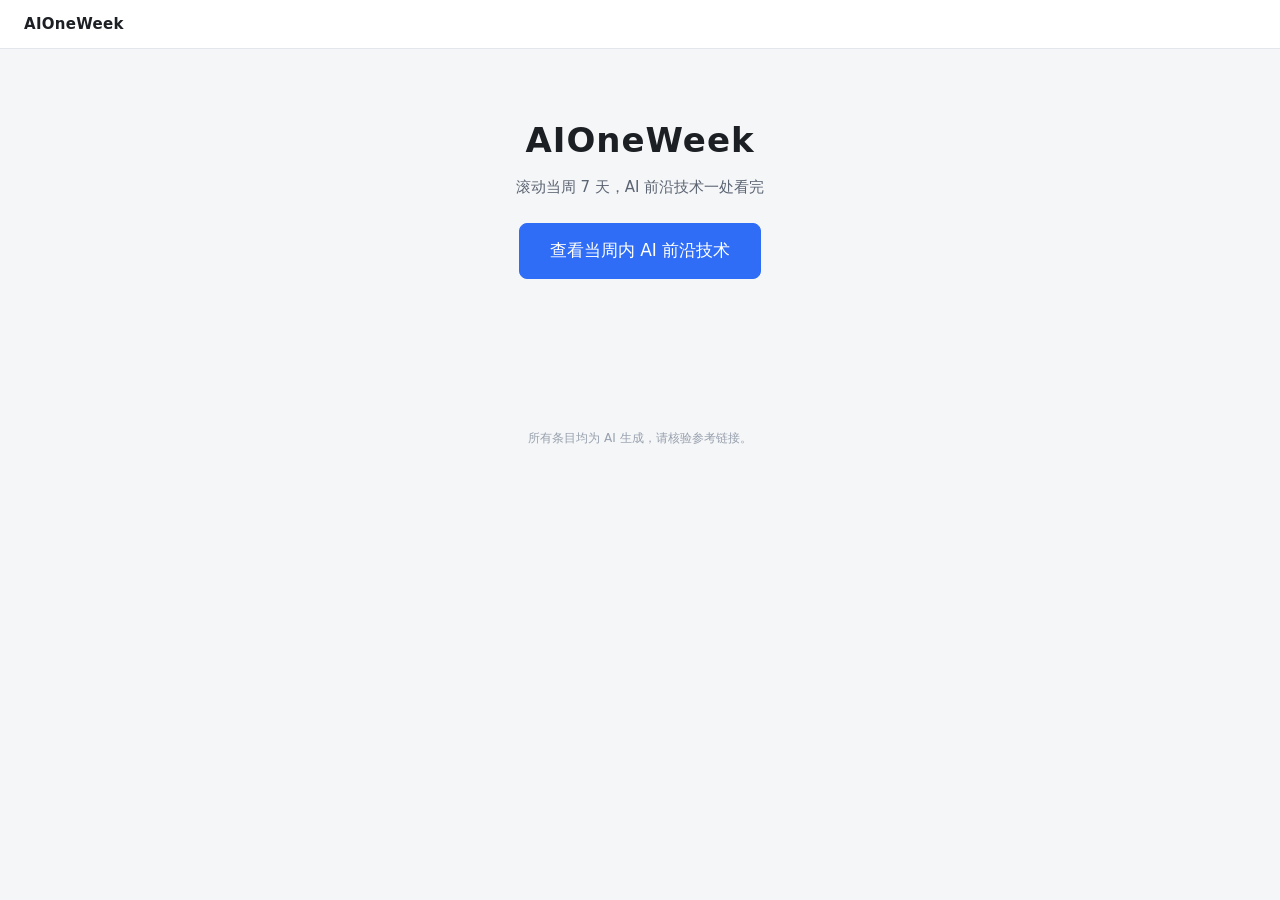
==== static/index.html @ 04ba0553 "chore: 导入 Spec1 已交付代码作为基线 在执行 Spec2 增量修订前，先把现有工作树固化成一次提交， 使后续 8 项改动可逐项 diff、可回滚。  Co-Authored-By: Cl" ====
<!doctype html>
<html lang="zh-CN">
<head>
<meta charset="utf-8">
<meta name="viewport" content="width=device-width, initial-scale=1">
<title>AIOneWeek — 当周 AI 前沿技术</title>
<link rel="stylesheet" href="/static/style.css">
</head>
<body data-page="index">

<header class="topbar">
  <div class="brand">AIOneWeek</div>
  <div class="who">
    <span id="whoami"></span>
    <a class="link" href="/admin" id="link-admin" hidden>管理端</a>
    <button class="link" id="btn-logout" hidden>退出</button>
  </div>
</header>

<main>
  <section class="hero" id="hero">
    <h1>AIOneWeek</h1>
    <p class="sub">滚动当周 7 天，AI 前沿技术一处看完</p>
    <button class="primary big" id="btn-weekly">查看当周内 AI 前沿技术</button>
    <p class="hint" id="hero-status"></p>
  </section>

  <section id="results" hidden></section>
</main>

<footer class="foot">
  所有条目均为 AI 生成，请核验参考链接。
</footer>

<!-- 登录 / 验证码登录 / 注册，页面不跳转 -->
<dialog id="auth-dialog" class="dialog">
  <form method="dialog" class="dialog-close-form"><button class="x" aria-label="关闭">×</button></form>

  <!-- 主表单：邮箱 + 密码 -->
  <div class="view" id="view-login">
    <h2>登录</h2>
    <label>邮箱<input type="email" id="login-email" autocomplete="username" placeholder="you@example.com"></label>
    <label>密码<input type="password" id="login-password" autocomplete="current-password" placeholder="2-8 位数字或英文"></label>
    <button class="primary" id="btn-login">登录</button>
    <div class="or">或</div>
    <div class="alt">
      <button class="link" data-goto="view-code">验证码登录</button>
      <button class="link" data-goto="view-register">注册账号</button>
    </div>
  </div>

  <!-- 验证码登录 -->
  <div class="view" id="view-code" hidden>
    <h2>验证码登录</h2>
    <label>邮箱<input type="email" id="code-email" placeholder="you@example.com"></label>
    <label>验证码
      <span class="row">
        <input type="text" id="code-code" maxlength="4" inputmode="numeric" placeholder="4 位数字">
        <button class="ghost" id="btn-send-login">发送验证码</button>
      </span>
    </label>
    <button class="primary" id="btn-login-code">登录</button>
    <div class="alt"><button class="link" data-goto="view-login">返回密码登录</button></div>
  </div>

  <!-- 注册 -->
  <div class="view" id="view-register" hidden>
    <h2>注册账号</h2>
    <label>邮箱<input type="email" id="reg-email" placeholder="you@example.com"></label>
    <label>验证码
      <span class="row">
        <input type="text" id="reg-code" maxlength="4" inputmode="numeric" placeholder="4 位数字">
        <button class="ghost" id="btn-send-reg">发送验证码</button>
      </span>
    </label>
    <label>密码<input type="password" id="reg-password" placeholder="2-8 位数字或英文"></label>
    <button class="primary" id="btn-register">注册</button>
    <div class="alt"><button class="link" data-goto="view-login">返回密码登录</button></div>
  </div>

  <p class="dialog-msg" id="auth-msg"></p>
</dialog>

<script src="/static/app.js"></script>
</body>
</html>
---- static/style.css ----
/* AIOneWeek 样式（Spec1 §7）。桌面优先，单文件，无外部依赖。 */

:root {
  --bg: #f5f6f8;
  --panel: #ffffff;
  --ink: #1c1f23;
  --ink-2: #5b6472;
  --line: #e3e6ea;
  --brand: #2f6df6;
  --brand-ink: #ffffff;
  --ok: #1f9d55;
  --warn: #d98a00;
  --bad: #d64545;
  --radius: 10px;
}

* { box-sizing: border-box; }

html, body { height: 100%; }

body {
  margin: 0;
  background: var(--bg);
  color: var(--ink);
  font: 15px/1.6 "Segoe UI", "Microsoft YaHei", system-ui, -apple-system, sans-serif;
}

button { font: inherit; cursor: pointer; }
input { font: inherit; }

/* ---------- 顶栏 ---------- */

.topbar {
  display: flex;
  align-items: center;
  justify-content: space-between;
  gap: 16px;
  padding: 12px 24px;
  background: var(--panel);
  border-bottom: 1px solid var(--line);
  position: sticky;
  top: 0;
  z-index: 10;
}

.brand { font-weight: 700; letter-spacing: .3px; }
.brand .tag {
  font-size: 12px;
  font-weight: 500;
  color: var(--brand);
  border: 1px solid currentColor;
  border-radius: 999px;
  padding: 1px 8px;
  margin-left: 6px;
}

.who { display: flex; align-items: center; gap: 14px; color: var(--ink-2); font-size: 14px; }

.link {
  background: none;
  border: 0;
  padding: 0;
  color: var(--brand);
  text-decoration: none;
  font-size: 14px;
}
.link:hover { text-decoration: underline; }

/* ---------- 页签 ---------- */

.tabs {
  display: flex;
  gap: 4px;
  padding: 10px 24px 0;
  background: var(--panel);
  border-bottom: 1px solid var(--line);
}

.tab {
  border: 1px solid transparent;
  border-bottom: 0;
  background: none;
  color: var(--ink-2);
  padding: 8px 16px;
  border-radius: 8px 8px 0 0;
}
.tab.active {
  color: var(--ink);
  font-weight: 600;
  background: var(--bg);
  border-color: var(--line);
}

/* ---------- 主体 ---------- */

main { max-width: 940px; margin: 0 auto; padding: 32px 24px 64px; }

.hero { text-align: center; padding: 32px 0 8px; }
.hero h1 { margin: 0 0 8px; font-size: 34px; letter-spacing: 1px; }
.hero .sub { margin: 0 0 24px; color: var(--ink-2); }

.collect-bar {
  display: flex;
  align-items: center;
  justify-content: center;
  flex-wrap: wrap;
  gap: 14px;
  margin-bottom: 20px;
  padding: 14px;
  background: var(--panel);
  border: 1px solid var(--line);
  border-radius: var(--radius);
}
.collect-bar .inline { display: flex; align-items: center; gap: 8px; color: var(--ink-2); font-size: 14px; }
.collect-bar input[type="date"] {
  padding: 6px 10px;
  border: 1px solid var(--line);
  border-radius: 8px;
  background: #fff;
}

.hint { min-height: 22px; color: var(--ink-2); font-size: 14px; }
.hint.good { color: var(--ok); }
.hint.bad { color: var(--bad); }

button.primary {
  background: var(--brand);
  color: var(--brand-ink);
  border: 1px solid var(--brand);
  border-radius: 8px;
  padding: 9px 18px;
}
button.primary:hover { filter: brightness(1.06); }
button.primary:disabled { opacity: .55; cursor: default; }
button.primary.big { font-size: 17px; padding: 13px 30px; }

button.ghost {
  background: #fff;
  border: 1px solid var(--line);
  border-radius: 8px;
  padding: 7px 14px;
  color: var(--ink);
}
button.ghost:hover { border-color: var(--brand); color: var(--brand); }
button.ghost.danger:hover { border-color: var(--bad); color: var(--bad); }
button.ghost:disabled { opacity: .6; cursor: default; border-color: var(--line); color: var(--ink-2); }

/* ---------- 结果 ---------- */

#results { margin-top: 28px; display: flex; flex-direction: column; gap: 18px; }

.day {
  background: var(--panel);
  border: 1px solid var(--line);
  border-radius: var(--radius);
  padding: 18px 20px;
}

.day-head { display: flex; align-items: center; gap: 12px; margin-bottom: 6px; }
.day-head h3 { margin: 0; font-size: 17px; }

.pill {
  font-size: 12px;
  padding: 2px 9px;
  border-radius: 999px;
  border: 1px solid currentColor;
}
.pill.ok { color: var(--ok); }
.pill.warn { color: var(--warn); }
.pill.muted { color: var(--ink-2); }

.day-note { margin: 6px 0; }
.day-foot { margin: 12px 0 0; font-size: 12px; color: #97a0ad; }

.item {
  border-top: 1px dashed var(--line);
  padding-top: 14px;
  margin-top: 14px;
}
.item h4 { margin: 0 0 8px; font-size: 16px; }

.field { margin: 8px 0; }
.field .label {
  display: inline-block;
  font-size: 12px;
  color: var(--brand);
  background: #eef3ff;
  border-radius: 5px;
  padding: 1px 7px;
  margin-bottom: 4px;
}
.field p { margin: 0; }

ul.scenarios { margin: 0; padding-left: 20px; }

.meta { margin-top: 10px; display: flex; gap: 16px; font-size: 13px; color: var(--ink-2); }
.meta a.ref { color: var(--brand); }

/* ---------- 评分条 ---------- */

.rating {
  display: flex;
  align-items: center;
  gap: 10px;
  padding: 10px 20px;
  background: var(--panel);
  border: 1px solid var(--line);
  border-radius: var(--radius);
  font-size: 14px;
}
.rating-label { color: var(--ink-2); }
.stars { display: inline-flex; gap: 2px; }
.star {
  background: none;
  border: 0;
  font-size: 22px;
  line-height: 1;
  color: #d6dae0;
  padding: 0 2px;
}
.star:hover, .star.on { color: #f5b301; }
.rating-tip { font-size: 13px; }

.muted { color: var(--ink-2); }
.bad { color: var(--bad); }

/* ---------- 数据管理 ---------- */

.panel {
  background: var(--panel);
  border: 1px solid var(--line);
  border-radius: var(--radius);
  padding: 16px 18px;
  margin-bottom: 20px;
}
.panel-head {
  display: flex;
  align-items: center;
  justify-content: space-between;
  gap: 12px;
  margin-bottom: 12px;
}
.panel-head h2 { margin: 0; font-size: 16px; }
.panel-head input[type="text"] {
  width: 320px;
  padding: 7px 10px;
  border: 1px solid var(--line);
  border-radius: 8px;
}
.row { display: flex; align-items: center; gap: 8px; }

table.grid { width: 100%; border-collapse: collapse; font-size: 14px; }
table.grid th, table.grid td {
  text-align: left;
  padding: 8px 10px;
  border-bottom: 1px solid var(--line);
  vertical-align: top;
}
table.grid th { color: var(--ink-2); font-weight: 600; font-size: 13px; }
table.grid tr:last-child td { border-bottom: 0; }
td.prompt-cell { max-width: 460px; }
td.ops { white-space: nowrap; }

/* ---------- 弹窗 ---------- */

.dialog {
  border: 0;
  border-radius: 12px;
  padding: 26px 26px 20px;
  width: 360px;
  box-shadow: 0 18px 48px rgba(20, 26, 38, .22);
}
.dialog::backdrop { background: rgba(20, 26, 38, .38); }
.dialog-close-form { margin: 0; }
.dialog .x {
  position: absolute;
  top: 8px;
  right: 10px;
  border: 0;
  background: none;
  font-size: 20px;
  line-height: 1;
  color: var(--ink-2);
}
.dialog h2 { margin: 0 0 16px; font-size: 18px; }
.dialog label { display: block; margin-bottom: 12px; font-size: 13px; color: var(--ink-2); }
.dialog input {
  display: block;
  width: 100%;
  margin-top: 5px;
  padding: 8px 10px;
  border: 1px solid var(--line);
  border-radius: 8px;
  color: var(--ink);
}
.dialog .row { align-items: stretch; }
.dialog .row input { margin-top: 0; }
.dialog .row .ghost { white-space: nowrap; margin-left: 6px; }
.dialog button.primary { width: 100%; margin-top: 6px; }
.dialog .or { text-align: center; color: #a8b0bb; font-size: 12px; margin: 12px 0; }
.dialog .alt { display: flex; justify-content: space-between; }
.dialog-msg { min-height: 20px; margin: 12px 0 0; font-size: 13px; }
.dialog-msg.good { color: var(--ok); }
.dialog-msg.bad { color: var(--bad); }

/* ---------- 页脚 ---------- */

.foot {
  text-align: center;
  color: #97a0ad;
  font-size: 12px;
  padding: 0 24px 32px;
}
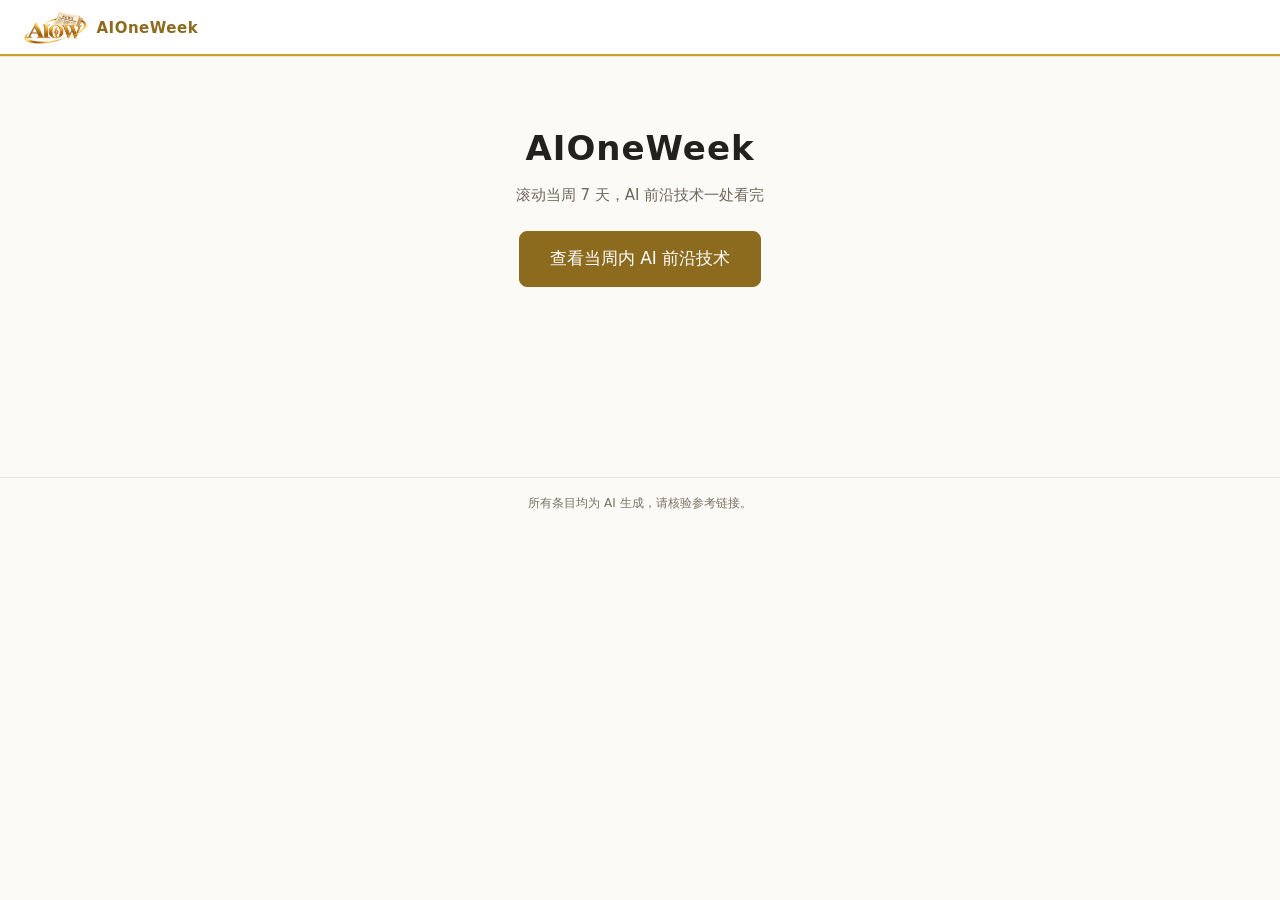
==== commit b8e3d556: "feat(frontend): 金白主题全量替换，顶栏加 logo，登录框加客服邮箱 Spec2 §5 与 §6。  配色：底色改暖白 #FBFAF6，金色只做点缀 —— 品牌名、按钮、标签、细描边、" ====
--- a/static/index.html
+++ b/static/index.html
@@ -9,7 +9,10 @@
 <body data-page="index">
 
 <header class="topbar">
-  <div class="brand">AIOneWeek</div>
+  <div class="brand">
+    <img class="logo" src="/static/logo.png" alt="AIOneWeek">
+    <span class="name">AIOneWeek</span>
+  </div>
   <div class="who">
     <span id="whoami"></span>
     <a class="link" href="/admin" id="link-admin" hidden>管理端</a>
@@ -79,6 +82,7 @@
   </div>
 
   <p class="dialog-msg" id="auth-msg"></p>
+  <p class="dialog-foot">客服邮箱：<a href="mailto:frostyj@qq.com">frostyj@qq.com</a></p>
 </dialog>
 
 <script src="/static/app.js"></script>
--- a/static/style.css
+++ b/static/style.css
@@ -1,17 +1,40 @@
-/* AIOneWeek 样式（Spec1 §7）。桌面优先，单文件，无外部依赖。 */
+/* AIOneWeek 样式（Spec1 §7 骨架，Spec2 §5 金白主题）。
+   桌面优先，单文件，无外部依赖。
+
+   配色原则（Spec2 §5.1）：底色是暖白，金色只做点缀 —— 品牌名、按钮、标签、
+   细描边、星星。任何大面积深色背景、渐变铺底、光晕都不用。亮金（#D4AF37 一类）
+   在白底只有约 2:1，不得承载任何文字，只做装饰线。 */
 
 :root {
-  --bg: #f5f6f8;
-  --panel: #ffffff;
-  --ink: #1c1f23;
-  --ink-2: #5b6472;
-  --line: #e3e6ea;
-  --brand: #2f6df6;
-  --brand-ink: #ffffff;
-  --ok: #1f9d55;
-  --warn: #d98a00;
-  --bad: #d64545;
-  --radius: 10px;
+  /* 底色：暖白。带一丝米色，比纯白柔和，且与金色同色温 */
+  --bg:        #FBFAF6;
+  --bg-soft:   #F5F1E8;   /* 次级面：页签底、表头 */
+  --panel:     #FFFFFF;
+
+  /* 文字：暖黑系，不用纯黑 */
+  --ink:       #23211C;
+  --ink-2:     #6E6659;
+  --ink-3:     #797263;   /* 脚注、次要说明 */
+
+  /* 描边：暖灰金，替换 Spec1 的冷灰 */
+  --line:      #EBE5D8;
+  --line-2:    #DFD6C2;
+
+  /* 金 —— 三级各有专属用途，不得混用 */
+  --gold:      #8C6B1F;   /* 正文级：链接、按钮底。白底 4.95:1 */
+  --gold-deep: #6E5314;   /* 小字金 / hover / active。白底 7.2:1 */
+  --gold-line: #C9A227;   /* 装饰级：1px 金线、竖条、星星。不承载文字 */
+  --gold-soft: #F6EFDD;   /* 金色浅底：标签、药丸、选中态 */
+  --gold-ink:  #FFFFFF;   /* 金底上的文字 */
+
+  /* 语义色：按暖白底重新取值，避免冷色突兀 */
+  --ok:        #1F7A4D;
+  --warn:      #9A6B12;
+  --bad:       #B23A3A;
+
+  --radius:    10px;
+  --radius-lg: 14px;
+  --shadow:    0 1px 2px rgba(60,48,20,.05), 0 8px 24px rgba(60,48,20,.06);
 }
 
 * { box-sizing: border-box; }
@@ -34,24 +57,33 @@
   display: flex;
   align-items: center;
   justify-content: space-between;
+  flex-wrap: wrap;             /* 150% 缩放下窄视口不撑出横向滚动条 */
   gap: 16px;
   padding: 12px 24px;
   background: var(--panel);
   border-bottom: 1px solid var(--line);
+  /* 全站仅此一条金色横贯带，其余一律留白 */
+  box-shadow: inset 0 -2px 0 var(--gold-line);
   position: sticky;
   top: 0;
   z-index: 10;
 }
 
-.brand { font-weight: 700; letter-spacing: .3px; }
+.brand { display: flex; align-items: center; gap: 10px; }
+.brand img.logo { height: 32px; width: auto; display: block; }
+.brand .name {
+  font-weight: 700;
+  color: var(--gold);
+  letter-spacing: .5px;
+}
 .brand .tag {
   font-size: 12px;
   font-weight: 500;
-  color: var(--brand);
-  border: 1px solid currentColor;
+  color: var(--gold-deep);
+  background: var(--gold-soft);
+  border: 1px solid var(--gold-line);
   border-radius: 999px;
   padding: 1px 8px;
-  margin-left: 6px;
 }
 
 .who { display: flex; align-items: center; gap: 14px; color: var(--ink-2); font-size: 14px; }
@@ -60,7 +92,7 @@
   background: none;
   border: 0;
   padding: 0;
-  color: var(--brand);
+  color: var(--gold);
   text-decoration: none;
   font-size: 14px;
 }
@@ -85,10 +117,11 @@
   border-radius: 8px 8px 0 0;
 }
 .tab.active {
-  color: var(--ink);
+  color: var(--gold);
   font-weight: 600;
-  background: var(--bg);
+  background: var(--panel);
   border-color: var(--line);
+  border-top: 2px solid var(--gold-line);
 }
 
 /* ---------- 主体 ---------- */
@@ -110,13 +143,14 @@
   background: var(--panel);
   border: 1px solid var(--line);
   border-radius: var(--radius);
+  box-shadow: var(--shadow);
 }
 .collect-bar .inline { display: flex; align-items: center; gap: 8px; color: var(--ink-2); font-size: 14px; }
 .collect-bar input[type="date"] {
   padding: 6px 10px;
-  border: 1px solid var(--line);
+  border: 1px solid var(--line-2);
   border-radius: 8px;
-  background: #fff;
+  background: var(--panel);
 }
 
 .hint { min-height: 22px; color: var(--ink-2); font-size: 14px; }
@@ -124,24 +158,25 @@
 .hint.bad { color: var(--bad); }
 
 button.primary {
-  background: var(--brand);
-  color: var(--brand-ink);
-  border: 1px solid var(--brand);
+  background: var(--gold);
+  color: var(--gold-ink);
+  border: 1px solid var(--gold);
   border-radius: 8px;
   padding: 9px 18px;
 }
-button.primary:hover { filter: brightness(1.06); }
+/* hover 只许变深 —— 变浅会让金底白字跌穿 4.5:1 */
+button.primary:hover { background: var(--gold-deep); border-color: var(--gold-deep); }
 button.primary:disabled { opacity: .55; cursor: default; }
 button.primary.big { font-size: 17px; padding: 13px 30px; }
 
 button.ghost {
-  background: #fff;
-  border: 1px solid var(--line);
+  background: var(--panel);
+  border: 1px solid var(--line-2);
   border-radius: 8px;
   padding: 7px 14px;
   color: var(--ink);
 }
-button.ghost:hover { border-color: var(--brand); color: var(--brand); }
+button.ghost:hover { border-color: var(--gold); color: var(--gold); }
 button.ghost.danger:hover { border-color: var(--bad); color: var(--bad); }
 button.ghost:disabled { opacity: .6; cursor: default; border-color: var(--line); color: var(--ink-2); }
 
@@ -152,28 +187,37 @@
 .day {
   background: var(--panel);
   border: 1px solid var(--line);
-  border-radius: var(--radius);
+  border-radius: var(--radius-lg);
+  box-shadow: var(--shadow);
   padding: 18px 20px;
 }
 
 .day-head { display: flex; align-items: center; gap: 12px; margin-bottom: 6px; }
-.day-head h3 { margin: 0; font-size: 17px; }
+.day-head h3 {
+  margin: 0;
+  font-size: 17px;
+  color: var(--ink);
+  border-left: 3px solid var(--gold-line);
+  padding-left: 10px;
+}
 
 .pill {
   font-size: 12px;
   padding: 2px 9px;
   border-radius: 999px;
-  border: 1px solid currentColor;
-}
-.pill.ok { color: var(--ok); }
-.pill.warn { color: var(--warn); }
-.pill.muted { color: var(--ink-2); }
+  background: var(--gold-soft);
+  color: var(--gold-deep);
+  border: 1px solid var(--gold-line);
+}
+.pill.ok    { color: var(--ok);    background: var(--bg-soft); border: 1px solid var(--line-2); }
+.pill.warn  { color: var(--warn);  background: var(--bg-soft); border: 1px solid var(--line-2); }
+.pill.muted { color: var(--ink-2); background: var(--bg-soft); border: 1px solid var(--line-2); }
 
 .day-note { margin: 6px 0; }
-.day-foot { margin: 12px 0 0; font-size: 12px; color: #97a0ad; }
+.day-foot { margin: 12px 0 0; font-size: 12px; color: var(--ink-3); }
 
 .item {
-  border-top: 1px dashed var(--line);
+  border-top: 1px dashed var(--line-2);
   padding-top: 14px;
   margin-top: 14px;
 }
@@ -183,8 +227,9 @@
 .field .label {
   display: inline-block;
   font-size: 12px;
-  color: var(--brand);
-  background: #eef3ff;
+  color: var(--gold-deep);       /* 12px 小字在金浅底上必须用 deep，--gold 只有 4.32:1 */
+  background: var(--gold-soft);
+  border: 1px solid var(--gold-line);
   border-radius: 5px;
   padding: 1px 7px;
   margin-bottom: 4px;
@@ -194,7 +239,8 @@
 ul.scenarios { margin: 0; padding-left: 20px; }
 
 .meta { margin-top: 10px; display: flex; gap: 16px; font-size: 13px; color: var(--ink-2); }
-.meta a.ref { color: var(--brand); }
+.meta a.ref { color: var(--gold); }
+.meta .ref-none { color: var(--ink-3); }
 
 /* ---------- 评分条 ---------- */
 
@@ -206,6 +252,7 @@
   background: var(--panel);
   border: 1px solid var(--line);
   border-radius: var(--radius);
+  box-shadow: var(--shadow);
   font-size: 14px;
 }
 .rating-label { color: var(--ink-2); }
@@ -215,10 +262,11 @@
   border: 0;
   font-size: 22px;
   line-height: 1;
-  color: #d6dae0;
+  color: #DCD5C6;
   padding: 0 2px;
 }
-.star:hover, .star.on { color: #f5b301; }
+/* 装饰性元素，允许用亮金 */
+.star:hover, .star.on { color: var(--gold-line); }
 .rating-tip { font-size: 13px; }
 
 .muted { color: var(--ink-2); }
@@ -229,9 +277,12 @@
 .panel {
   background: var(--panel);
   border: 1px solid var(--line);
-  border-radius: var(--radius);
+  border-radius: var(--radius-lg);
+  box-shadow: var(--shadow);
   padding: 16px 18px;
   margin-bottom: 20px;
+  /* 表格列多，150% 缩放下让面板自己横向滚，不把整页撑宽 */
+  overflow-x: auto;
 }
 .panel-head {
   display: flex;
@@ -243,8 +294,9 @@
 .panel-head h2 { margin: 0; font-size: 16px; }
 .panel-head input[type="text"] {
   width: 320px;
+  max-width: 100%;
   padding: 7px 10px;
-  border: 1px solid var(--line);
+  border: 1px solid var(--line-2);
   border-radius: 8px;
 }
 .row { display: flex; align-items: center; gap: 8px; }
@@ -256,7 +308,13 @@
   border-bottom: 1px solid var(--line);
   vertical-align: top;
 }
-table.grid th { color: var(--ink-2); font-weight: 600; font-size: 13px; }
+table.grid th {
+  background: var(--bg-soft);
+  color: var(--ink-2);
+  font-weight: 600;
+  font-size: 13px;
+}
+table.grid tbody tr:hover { background: var(--bg); }
 table.grid tr:last-child td { border-bottom: 0; }
 td.prompt-cell { max-width: 460px; }
 td.ops { white-space: nowrap; }
@@ -264,13 +322,15 @@
 /* ---------- 弹窗 ---------- */
 
 .dialog {
-  border: 0;
+  background: var(--panel);
+  border: 1px solid var(--line-2);
+  border-top: 3px solid var(--gold-line);
   border-radius: 12px;
   padding: 26px 26px 20px;
-  width: 360px;
-  box-shadow: 0 18px 48px rgba(20, 26, 38, .22);
-}
-.dialog::backdrop { background: rgba(20, 26, 38, .38); }
+  width: min(360px, calc(100vw - 32px));
+  box-shadow: 0 18px 48px rgba(60,48,20,.18);
+}
+.dialog::backdrop { background: rgba(40,33,16,.32); }
 .dialog-close-form { margin: 0; }
 .dialog .x {
   position: absolute;
@@ -289,25 +349,52 @@
   width: 100%;
   margin-top: 5px;
   padding: 8px 10px;
-  border: 1px solid var(--line);
+  border: 1px solid var(--line-2);
   border-radius: 8px;
+  background: var(--panel);
   color: var(--ink);
 }
 .dialog .row { align-items: stretch; }
 .dialog .row input { margin-top: 0; }
 .dialog .row .ghost { white-space: nowrap; margin-left: 6px; }
 .dialog button.primary { width: 100%; margin-top: 6px; }
-.dialog .or { text-align: center; color: #a8b0bb; font-size: 12px; margin: 12px 0; }
+.dialog .or { text-align: center; color: var(--ink-3); font-size: 12px; margin: 12px 0; }
 .dialog .alt { display: flex; justify-content: space-between; }
 .dialog-msg { min-height: 20px; margin: 12px 0 0; font-size: 13px; }
 .dialog-msg.good { color: var(--ok); }
 .dialog-msg.bad { color: var(--bad); }
 
+/* 客服邮箱位于三个视图之外，登录 / 验证码登录 / 注册下都常驻（Spec2 §6） */
+.dialog-foot {
+  margin: 10px 0 0;
+  padding-top: 10px;
+  border-top: 1px solid var(--line);
+  font-size: 12px;
+  color: var(--ink-2);
+  text-align: center;
+}
+.dialog-foot a { color: var(--gold); }
+
+/* 焦点环必须可见（键盘可达性）。逐个容器写全，而不是只写 input:focus ——
+   `.dialog input` 与 `input:focus` 特异性同为 (0,1,1)，只靠通用规则会被按源序
+   覆盖掉边框色，焦点环静默消失。写全 + 放在所有 input 规则之后，才稳。 */
+input:focus,
+.dialog input:focus,
+.collect-bar input[type="date"]:focus,
+.panel-head input[type="text"]:focus {
+  border-color: var(--gold);
+  box-shadow: 0 0 0 3px var(--gold-soft);
+  outline: none;
+}
+
 /* ---------- 页脚 ---------- */
 
 .foot {
   text-align: center;
-  color: #97a0ad;
+  color: var(--ink-3);
   font-size: 12px;
+  border-top: 1px solid var(--line);
+  margin-top: 40px;
   padding: 0 24px 32px;
-}
+  padding-top: 16px;
+}
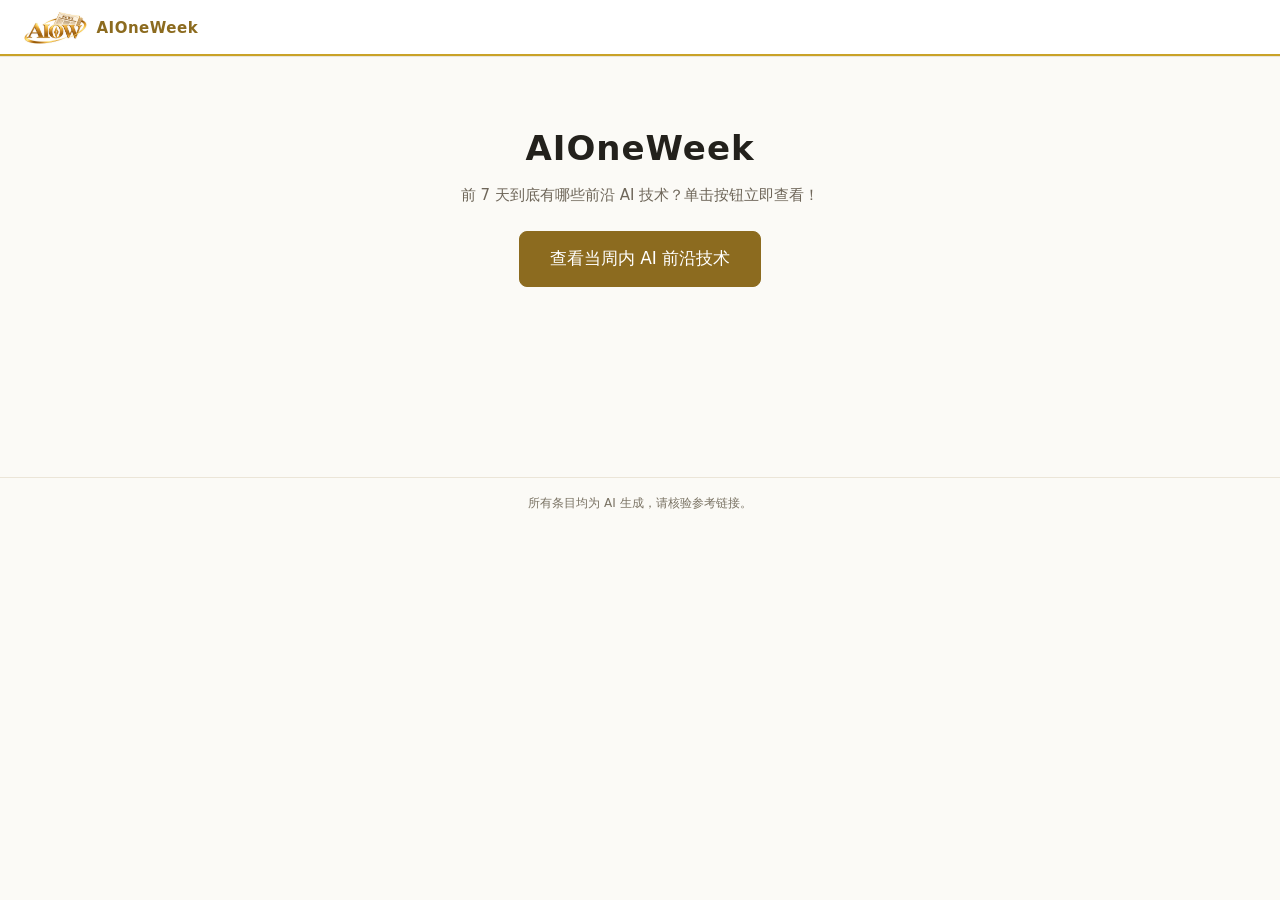
==== commit 3998e252: "feat(frontend): 用户端副标题改写，并加静态文案护栏 Spec3 §2：用户端副标题改为「前 7 天到底有哪些前沿 AI 技术？单击按钮立即查看！」。 管理端那句讲的是补采机制、对管理员" ====
--- a/static/index.html
+++ b/static/index.html
@@ -23,7 +23,7 @@
 <main>
   <section class="hero" id="hero">
     <h1>AIOneWeek</h1>
-    <p class="sub">滚动当周 7 天，AI 前沿技术一处看完</p>
+    <p class="sub">前 7 天到底有哪些前沿 AI 技术？单击按钮立即查看！</p>
     <button class="primary big" id="btn-weekly">查看当周内 AI 前沿技术</button>
     <p class="hint" id="hero-status"></p>
   </section>
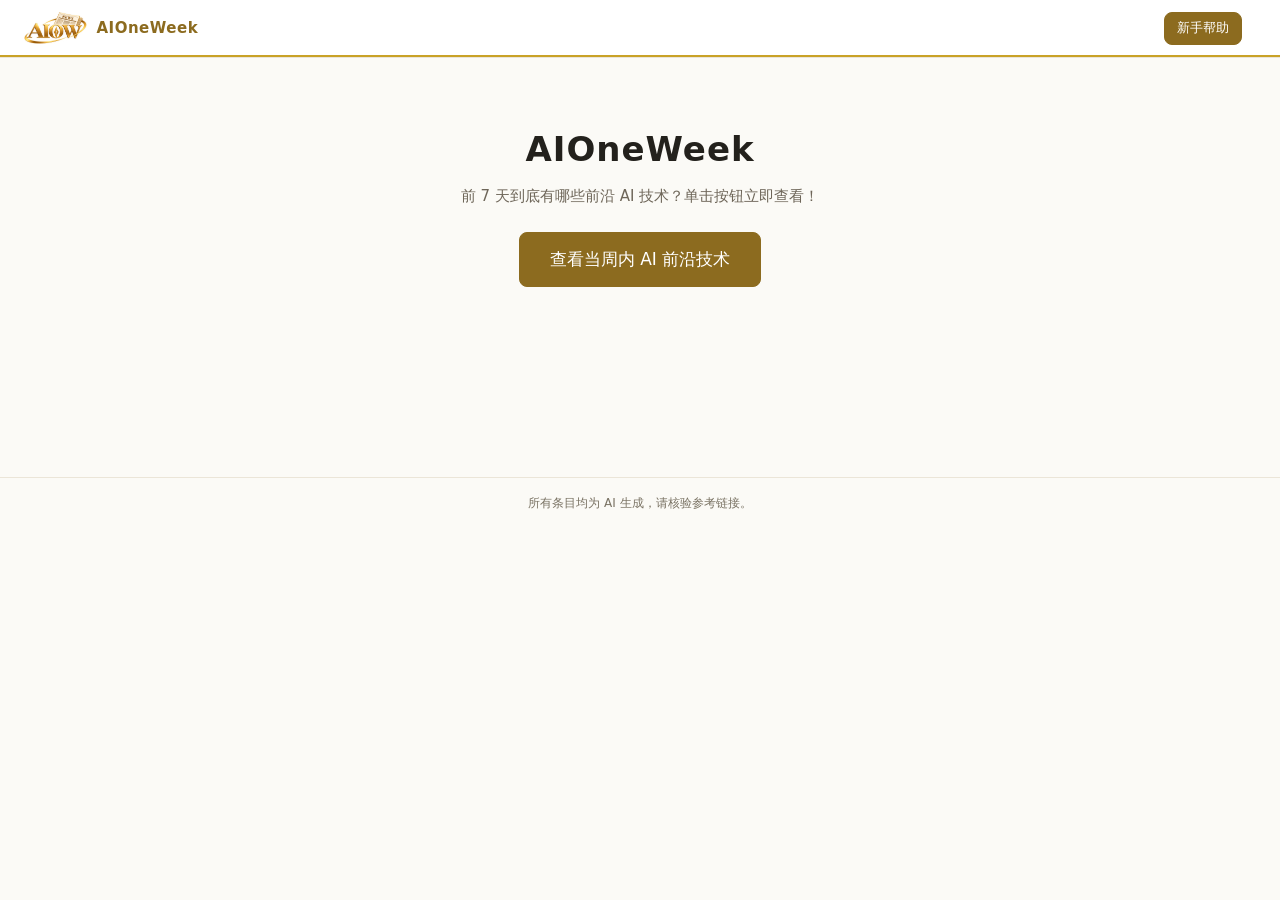
==== commit 5e8fde5e: "feat(frontend): 顶栏加「新手帮助」按钮与帮助弹窗 按钮放在 .who 内、#whoami 之前，即右组左端。两端都加：帮助文案描述的正是 两端共有的 #btn-weekly，对管理端同" ====
--- a/static/index.html
+++ b/static/index.html
@@ -14,6 +14,7 @@
     <span class="name">AIOneWeek</span>
   </div>
   <div class="who">
+    <button class="help-btn" id="btn-help">新手帮助</button>
     <span id="whoami"></span>
     <a class="link" href="/admin" id="link-admin" hidden>管理端</a>
     <button class="link" id="btn-logout" hidden>退出</button>
@@ -85,6 +86,20 @@
   <p class="dialog-foot">客服邮箱：<a href="mailto:frostyj@qq.com">frostyj@qq.com</a></p>
 </dialog>
 
+<!-- 新手帮助：内容全静态，点开即读 -->
+<dialog id="help-dialog" class="dialog help-dialog">
+  <form method="dialog" class="dialog-close-form"><button class="x" aria-label="关闭">×</button></form>
+
+  <img class="help-logo" src="/static/logo.png" alt="AIOneWeek">
+  <h2>AIOneWeek——让你知道一周内的 AI 前沿技术</h2>
+
+  <div class="help-body">
+    <p>您点击中间“查看当周内 AI 前沿技术”后，后台会帮您实时查询当周内 AI 前沿技术，并展示在主界面供您阅读！</p>
+    <p>每一条前沿 AI 技术条目含有技术内容和创新点，这方便您在阅读 AI 新闻的时候能够快速掌握技术创新点，方便您快速掌握技术要点，以便您深入学习！</p>
+    <p>此外，每一条目还附带应用场景，能够让您了解这些前沿 AI 技术会如何赋能工作与生活，启发您将人类智慧结晶带出实验室，走向应用！</p>
+  </div>
+</dialog>
+
 <script src="/static/app.js"></script>
 </body>
 </html>
--- a/static/style.css
+++ b/static/style.css
@@ -169,6 +169,20 @@
 button.primary:disabled { opacity: .55; cursor: default; }
 button.primary.big { font-size: 17px; padding: 13px 30px; }
 
+/* 顶栏「新手帮助」：与主按钮同形（圆角矩形、金底白字），只是更小（Spec3 §6.2）。
+   hover 只许变深 —— 与 button.primary 同一条铁律：变浅会让金底白字跌穿 4.5:1。
+   做成金底而非 ghost：.who 里已有两个纯文字链接，ghost 会糊在一起看不出是按钮。 */
+.help-btn {
+  background: var(--gold);
+  color: var(--gold-ink);
+  border: 1px solid var(--gold);
+  border-radius: 8px;
+  padding: 5px 12px;
+  font-size: 13px;
+}
+.help-btn:hover { background: var(--gold-deep); border-color: var(--gold-deep); }
+.help-btn:focus-visible { outline: 2px solid var(--gold); outline-offset: 2px; }
+
 button.ghost {
   background: var(--panel);
   border: 1px solid var(--line-2);
@@ -214,7 +228,6 @@
 .pill.muted { color: var(--ink-2); background: var(--bg-soft); border: 1px solid var(--line-2); }
 
 .day-note { margin: 6px 0; }
-.day-foot { margin: 12px 0 0; font-size: 12px; color: var(--ink-3); }
 
 .item {
   border-top: 1px dashed var(--line-2);
@@ -331,6 +344,11 @@
   box-shadow: 0 18px 48px rgba(60,48,20,.18);
 }
 .dialog::backdrop { background: rgba(40,33,16,.32); }
+
+/* 弹窗打开时锁住页面滚动（Spec3 §6.6）。showModal() 只挡指针事件，不锁滚动 ——
+   少了这条，滚轮划过遮罩会带着底下的页面一起动。写在 body 上，两个弹窗一起生效；
+   老浏览器不认 :has() 就整条忽略，退化成本条加入前的行为，不会更糟。 */
+body:has(dialog[open]) { overflow: hidden; }
 .dialog-close-form { margin: 0; }
 .dialog .x {
   position: absolute;
@@ -387,6 +405,14 @@
   outline: none;
 }
 
+/* 新手帮助弹窗：比登录弹窗宽，正文左对齐；窄屏下正文区自己滚（Spec3 §6.3） */
+.help-dialog { width: min(560px, calc(100vw - 32px)); }
+.help-dialog .help-logo { display: block; height: 56px; width: auto; margin: 4px auto 16px; }
+.help-dialog h2 { text-align: center; font-size: 17px; line-height: 1.5; margin: 0 0 18px; }
+.help-dialog .help-body { max-height: 60vh; overflow-y: auto; }
+.help-dialog .help-body p { margin: 0 0 12px; font-size: 14px; line-height: 1.75; color: var(--ink); }
+.help-dialog .help-body p:last-child { margin-bottom: 0; }
+
 /* ---------- 页脚 ---------- */
 
 .foot {
